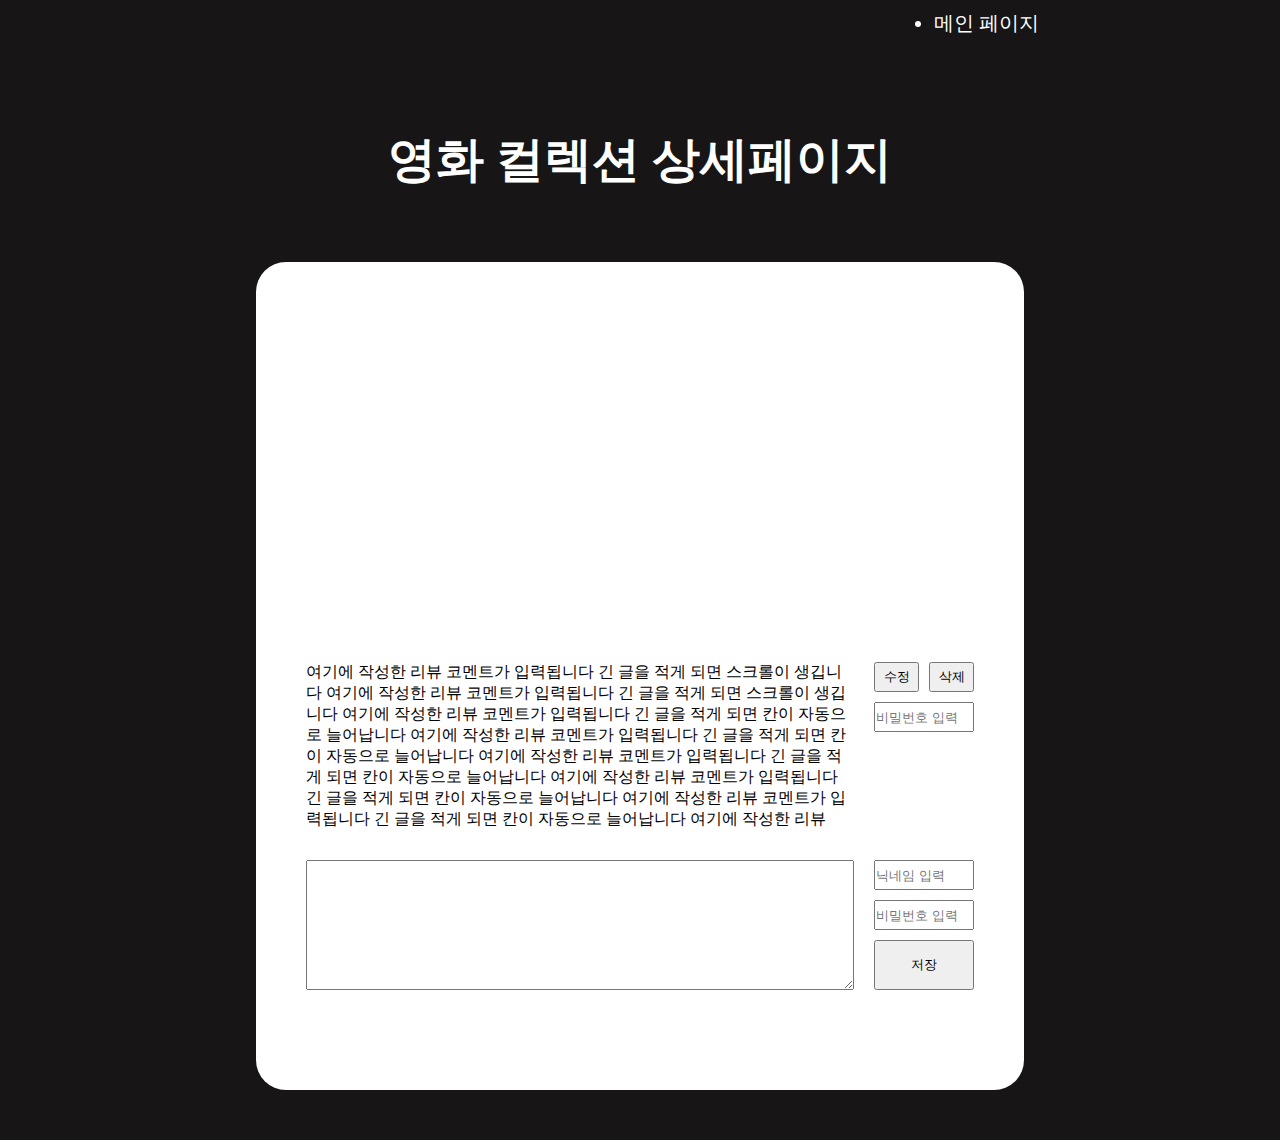
==== detail.html @ 456ad0d1 "Update detail.html" ====
<!DOCTYPE html>
<html lang="en">
  <head>
    <meta charset="UTF-8" />
    <meta http-equiv="X-UA-Compatible" content="IE=edge" />
    <meta name="viewport" content="width=device-width, initial-scale=1.0" />
    <title>Movie</title>
    <link rel="stylesheet" href="sub.css" />
    <script src="/src/detail.js"></script>
  </head>
  <body>
    <!-- nav 추가 -->
    <div class="menu">
      <ul id="nav-bar">
        <a href="./index.html"><li>메인 페이지</li></a>
      </ul>
    </div>

    <header class="title">
      <a href="./index.html">
        <h1>영화 컬렉션 상세페이지</h1>
      </a>
    </header>
    <section class="inner">
      <section id="movie-info">
        <!-- <img
          src="https://image.tmdb.org/t/p/w300/${movie.poster_path}"
          alt="영화이미지"
          class="movie-img"
        />
        <div class="movie-info">
          <h4 class="movie-rate">⭐ ${movie.vote_average}</h4>
          <h2 class="movie-title">${movie.original_title}</h2>
          <h3 class="movie-desc">
            ${movie.overview}
          </h3>
        </div> -->
      </section>
      <section id="review">
        <div class="user-review">
          <p class="review-comment" id="review-comment">
            여기에 작성한 리뷰 코멘트가 입력됩니다 긴 글을 적게 되면 스크롤이
            생깁니다 여기에 작성한 리뷰 코멘트가 입력됩니다 긴 글을 적게 되면
            스크롤이 생깁니다 여기에 작성한 리뷰 코멘트가 입력됩니다 긴 글을
            적게 되면 칸이 자동으로 늘어납니다 여기에 작성한 리뷰 코멘트가
            입력됩니다 긴 글을 적게 되면 칸이 자동으로 늘어납니다 여기에 작성한
            리뷰 코멘트가 입력됩니다 긴 글을 적게 되면 칸이 자동으로 늘어납니다
            여기에 작성한 리뷰 코멘트가 입력됩니다 긴 글을 적게 되면 칸이
            자동으로 늘어납니다 여기에 작성한 리뷰 코멘트가 입력됩니다 긴 글을
            적게 되면 칸이 자동으로 늘어납니다 여기에 작성한 리뷰
          </p>
          <div class="edit-box">
            <div class="btns">
              <button class="comment-edit">수정</button>
              <button class="comment-delete">삭제</button>
            </div>
            <input
              type="password"
              class="comment-pw"
              id="comment-pw2"
              placeholder="비밀번호 입력"
            />
            <!-- .edit-box 안의 .comment-pw는 평상시에는 display:none;으로 처리해 두고 수정/삭제버튼 누를시 display:block 처리해 주면 됨 -->
          </div>
        </div>

        <div class="submit">
          <textarea
            name="comment"
            id="write-comment"
            cols="auto"
            rows="5"
          ></textarea>
          <div class="submit-btns">
            <input
              type="text"
              class="comment-name"
              id="comment-name"
              placeholder="닉네임 입력"
            />
            <input
              type="password"
              class="comment-pw"
              id="comment-pw1"
              placeholder="비밀번호 입력"
            />
            <button type="submit" id="submit-btn">저장</button>
          </div>
        </div>
      </section>
    </section>
  </body>
</html>
---- sub.css ----
* {
  box-sizing: border-box;
  margin: 0px;
  padding: 0px;
}
a {
  text-decoration: none;
}
body {
  width: 100%;
  min-width: 1000px;
  background-color: rgb(23, 21, 21);
}
.title {
  width: 100%;
  text-align: center;
  font-size: 2rem;
  line-height: 45px;
  color: white;
  margin: 50px auto;
}
.title > a > h1 {
  font-size: 48px;
  color: white;
  padding: 50px 0px 30px;
}
.inner {
  width: 60%;
  background-color: rgb(255, 255, 255);
  margin: 0px auto 50px;
  padding: 50px;
  border-radius: 30px;
}
#movie-info {
  display: flex;
  width: 100%;
  height: 300px;
}
.movie-img {
  display: block;
}
.movie-info {
  width: 100%;
  padding: 0px 30px;
  margin: 10px auto;
  overflow: auto;
}
.movie-info::-webkit-scrollbar {
  width: 5px;
  background-color: #eee;
}
.movie-info::-webkit-scrollbar-thumb {
  background-color: #999;
}
.movie-rate {
  padding-bottom: 10px;
  border-bottom: 1px solid #999;
  font-size: 20px;
}
.movie-title {
  font-size: 30px;
  padding: 10px 0;
}
.movie-desc {
  padding-top: 10px;
  border-top: 1px solid #999;
  font-size: 16px;
  font-weight: 400;
}
#review {
  width: 100%;
  margin: 50px auto;
}
.user-review {
  display: flex;
  justify-content: space-between;
  width: 100%;
  margin: 30px 0px;
}
.review-comment {
  flex-grow: 1;
}
.edit-box {
  display: flex;
  flex-direction: column;
  align-items: center;
  width: 100px;
  margin-left: 20px;
}
.btns {
  display: flex;
  width: 100px;
}
.btns > button {
  width: 50%;
  height: 30px;
}
.comment-edit {
  margin-right: 10px;
}

.comment-pw {
  width: 100px;
  height: 30px;
  margin: 10px auto;
}
/* .edit-box > .comment-pw {
      display: none;
    } */

/* 평상시에는 none처리, 수정/삭제버튼 클릭시 display:block 처리되겠끔 하면 됨 */

.submit {
  display: flex;
  justify-content: center;
  width: 100%;
  margin: 30px auto;
}
#write-comment {
  flex-grow: 1;
  margin-right: 20px;
  font-size: 16px;
  padding: 10px;
}
.submit-btns {
  display: flex;
  flex-direction: column;
  align-items: center;
}
.comment-name {
  width: 100px;
  height: 30px;
}
#submit-btn {
  width: 100px;
  height: 50px;
}

/* ------------------------------------------------------------------------------------- */

.menu {
  width: 27%;
  margin-left: auto;
}
.menu > ul {
  width: 100%;
  display: flex;
  justify-content: space-between;
  align-items: center;
}

.menu > ul > a {
  text-decoration: none;
  color: white;
  font-size: 20px;
  margin-top: 10px;
}

.menu > ul > a:hover {
  color: gray;
}
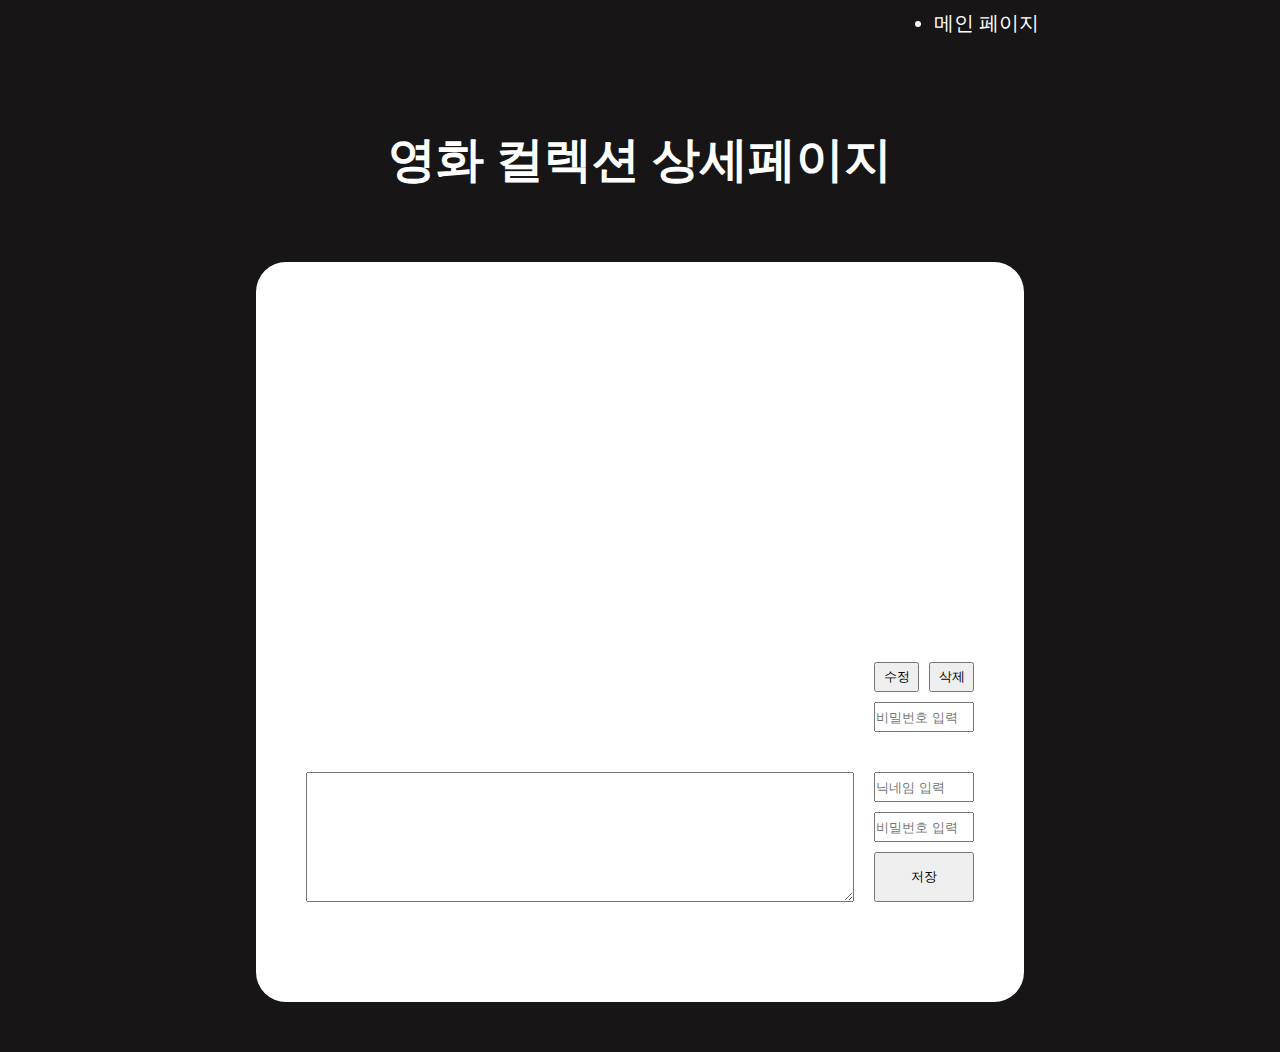
==== commit 6916e677: "Update detail.html" ====
--- a/detail.html
+++ b/detail.html
@@ -39,7 +39,7 @@
       <section id="review">
         <div class="user-review">
           <p class="review-comment" id="review-comment">
-            여기에 작성한 리뷰 코멘트가 입력됩니다 긴 글을 적게 되면 스크롤이
+            <!-- 여기에 작성한 리뷰 코멘트가 입력됩니다 긴 글을 적게 되면 스크롤이
             생깁니다 여기에 작성한 리뷰 코멘트가 입력됩니다 긴 글을 적게 되면
             스크롤이 생깁니다 여기에 작성한 리뷰 코멘트가 입력됩니다 긴 글을
             적게 되면 칸이 자동으로 늘어납니다 여기에 작성한 리뷰 코멘트가
@@ -47,7 +47,7 @@
             리뷰 코멘트가 입력됩니다 긴 글을 적게 되면 칸이 자동으로 늘어납니다
             여기에 작성한 리뷰 코멘트가 입력됩니다 긴 글을 적게 되면 칸이
             자동으로 늘어납니다 여기에 작성한 리뷰 코멘트가 입력됩니다 긴 글을
-            적게 되면 칸이 자동으로 늘어납니다 여기에 작성한 리뷰
+            적게 되면 칸이 자동으로 늘어납니다 여기에 작성한 리뷰 -->
           </p>
           <div class="edit-box">
             <div class="btns">
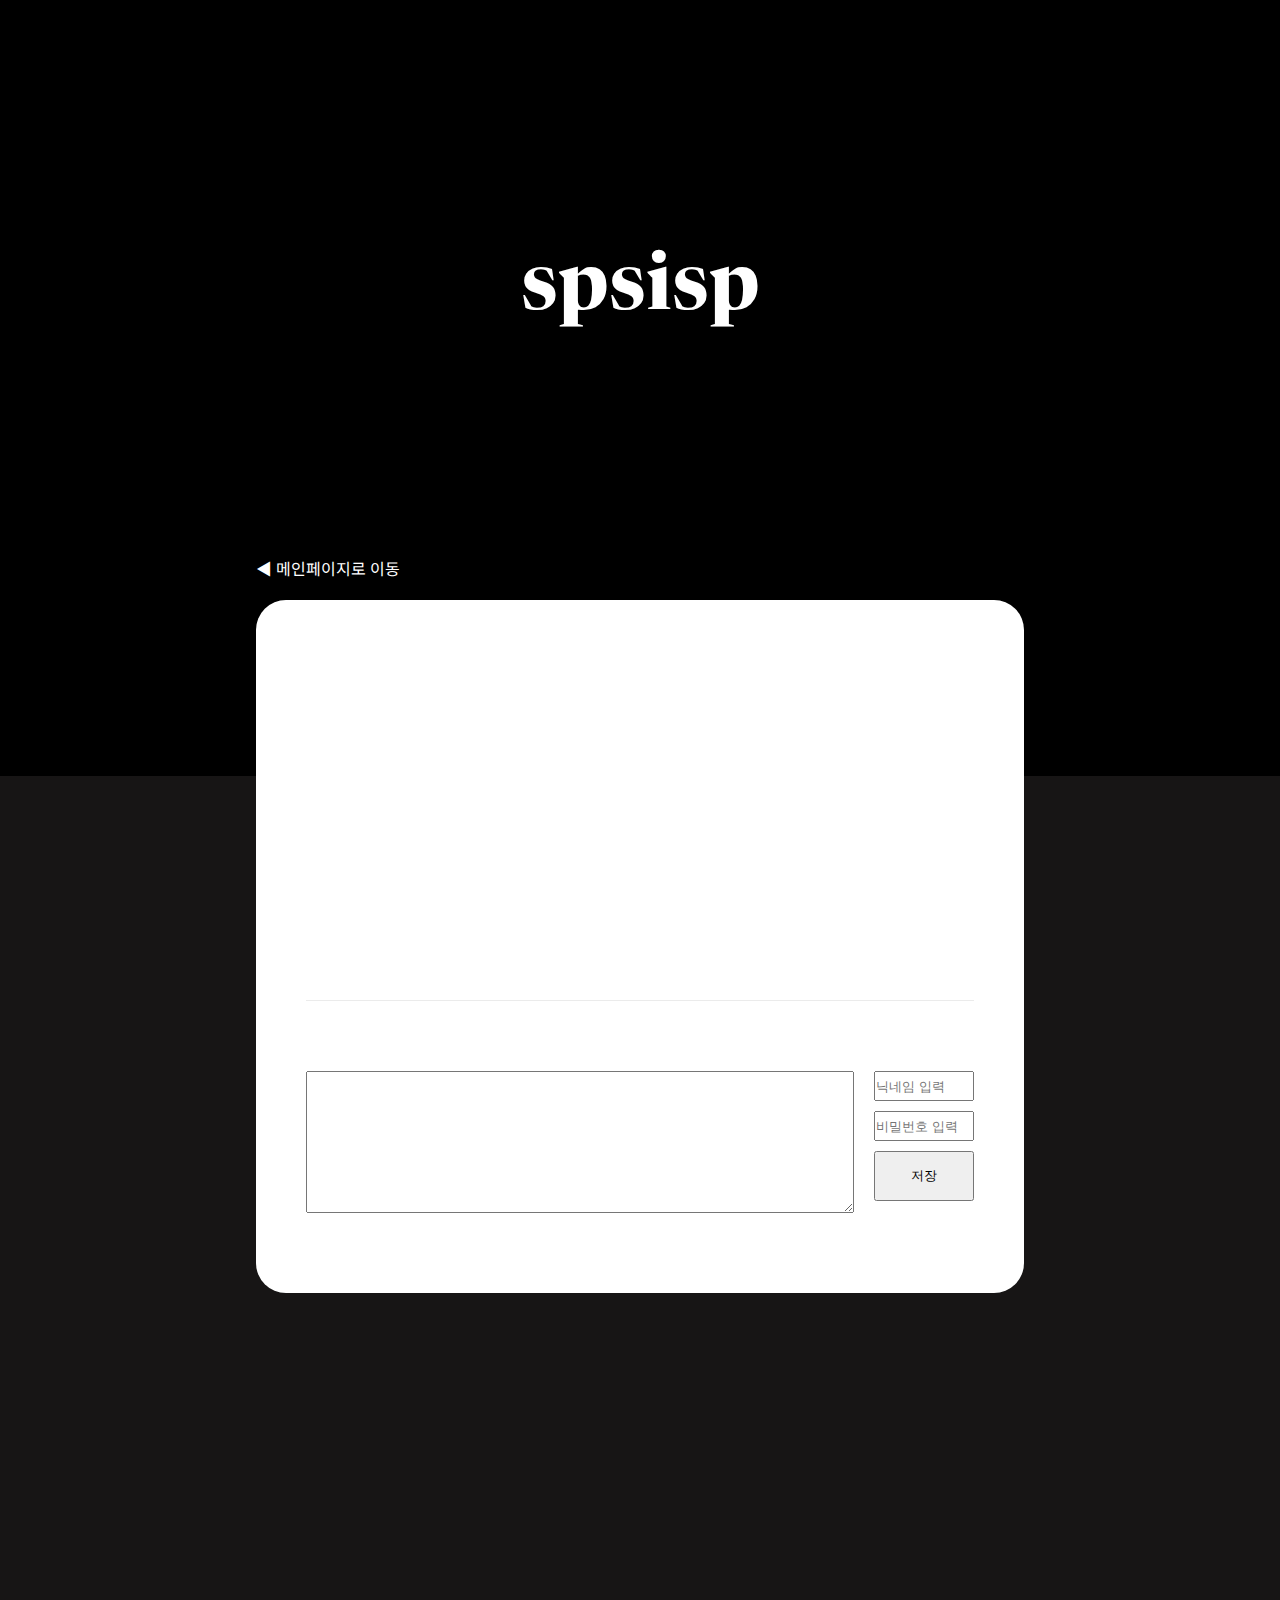
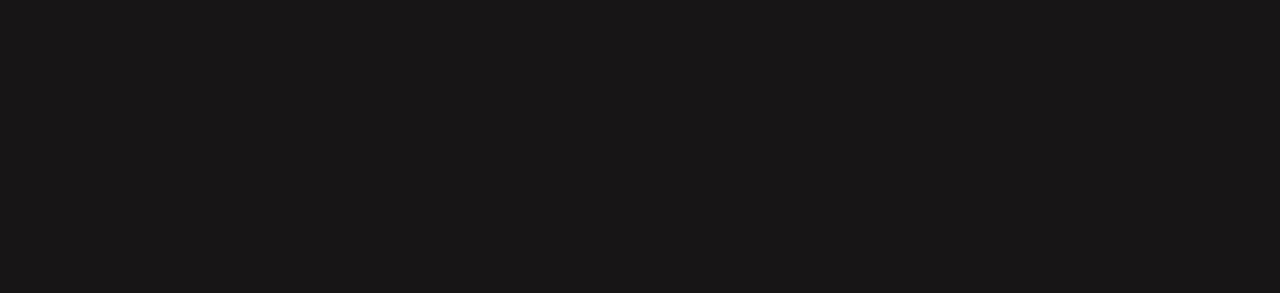
==== commit 25669912: "메인 풀" ====
--- a/detail.html
+++ b/detail.html
@@ -1,93 +1,53 @@
 <!DOCTYPE html>
 <html lang="en">
-  <head>
-    <meta charset="UTF-8" />
-    <meta http-equiv="X-UA-Compatible" content="IE=edge" />
-    <meta name="viewport" content="width=device-width, initial-scale=1.0" />
-    <title>Movie</title>
-    <link rel="stylesheet" href="sub.css" />
-    <script src="/src/detail.js"></script>
-  </head>
-  <body>
-    <!-- nav 추가 -->
-    <div class="menu">
-      <ul id="nav-bar">
-        <a href="./index.html"><li>메인 페이지</li></a>
-      </ul>
-    </div>
 
-    <header class="title">
-      <a href="./index.html">
-        <h1>영화 컬렉션 상세페이지</h1>
-      </a>
-    </header>
-    <section class="inner">
-      <section id="movie-info">
-        <!-- <img
-          src="https://image.tmdb.org/t/p/w300/${movie.poster_path}"
-          alt="영화이미지"
-          class="movie-img"
-        />
-        <div class="movie-info">
-          <h4 class="movie-rate">⭐ ${movie.vote_average}</h4>
-          <h2 class="movie-title">${movie.original_title}</h2>
-          <h3 class="movie-desc">
-            ${movie.overview}
-          </h3>
+<head>
+  <meta charset="UTF-8" />
+  <meta http-equiv="X-UA-Compatible" content="IE=edge" />
+  <meta name="viewport" content="width=device-width, initial-scale=1.0" />
+  <title>Movie</title>
+  <link rel="stylesheet" href="sub.css" />
+  <script src="/src/detail.js"></script>
+</head>
+
+<body>
+  <!-- <header class="title">
+    <a href="./index.html">
+      <h1>영화 컬렉션 상세페이지</h1>
+    </a>
+  </header> -->
+  <div id="background"></div>
+  <header>
+    <h1 id="header-title">spsisp</h1>
+    <a href="index.html"><span>◀ 메인페이지로 이동</span></a>
+  </header>
+  <section class="inner">
+    <section id="movie-info">
+
+    </section>
+    <section id="review">
+
+
+      <div class="edit-box">
+        <div class="btns">
+          <button class="comment-edit">수정</button>
+          <button class="comment-delete">삭제</button>
+        </div>
+        <input type="password" class="comment-pw" id="comment-pw2" placeholder="비밀번호 입력" />
+
+        <!-- </div>
         </div> -->
-      </section>
-      <section id="review">
-        <div class="user-review">
-          <p class="review-comment" id="review-comment">
-            <!-- 여기에 작성한 리뷰 코멘트가 입력됩니다 긴 글을 적게 되면 스크롤이
-            생깁니다 여기에 작성한 리뷰 코멘트가 입력됩니다 긴 글을 적게 되면
-            스크롤이 생깁니다 여기에 작성한 리뷰 코멘트가 입력됩니다 긴 글을
-            적게 되면 칸이 자동으로 늘어납니다 여기에 작성한 리뷰 코멘트가
-            입력됩니다 긴 글을 적게 되면 칸이 자동으로 늘어납니다 여기에 작성한
-            리뷰 코멘트가 입력됩니다 긴 글을 적게 되면 칸이 자동으로 늘어납니다
-            여기에 작성한 리뷰 코멘트가 입력됩니다 긴 글을 적게 되면 칸이
-            자동으로 늘어납니다 여기에 작성한 리뷰 코멘트가 입력됩니다 긴 글을
-            적게 되면 칸이 자동으로 늘어납니다 여기에 작성한 리뷰 -->
-          </p>
-          <div class="edit-box">
-            <div class="btns">
-              <button class="comment-edit">수정</button>
-              <button class="comment-delete">삭제</button>
-            </div>
-            <input
-              type="password"
-              class="comment-pw"
-              id="comment-pw2"
-              placeholder="비밀번호 입력"
-            />
-            <!-- .edit-box 안의 .comment-pw는 평상시에는 display:none;으로 처리해 두고 수정/삭제버튼 누를시 display:block 처리해 주면 됨 -->
-          </div>
-        </div>
+    </section>
+    <div class="submit">
+      <textarea name="comment" id="write-comment" cols="auto" rows="5"></textarea>
+      <div class="submit-btns">
+        <input type="text" class="comment-name" id="comment-name" placeholder="닉네임 입력" />
+        <input type="password" class="comment-pw" id="comment-pw1" placeholder="비밀번호 입력" />
+        <button type="submit" id="submit-btn">저장</button>
 
-        <div class="submit">
-          <textarea
-            name="comment"
-            id="write-comment"
-            cols="auto"
-            rows="5"
-          ></textarea>
-          <div class="submit-btns">
-            <input
-              type="text"
-              class="comment-name"
-              id="comment-name"
-              placeholder="닉네임 입력"
-            />
-            <input
-              type="password"
-              class="comment-pw"
-              id="comment-pw1"
-              placeholder="비밀번호 입력"
-            />
-            <button type="submit" id="submit-btn">저장</button>
-          </div>
-        </div>
-      </section>
-    </section>
-  </body>
-</html>
+      </div>
+  </section>
+  </section>
+</body>
+
+</html>--- a/sub.css
+++ b/sub.css
@@ -1,3 +1,9 @@
+@import url("https://fonts.googleapis.com/css2?family=Nanum+Myeongjo:wght@400;700;800&display=swap");
+
+@import url("https://fonts.googleapis.com/css2?family=Newsreader:ital,wght@0,200;0,300;0,400;0,500;0,600;0,700;0,800;1,200;1,300;1,400;1,500;1,600;1,700;1,800&display=swap");
+
+@import url("https://fonts.googleapis.com/css2?family=Noto+Sans+KR:wght@300;400;500;700;900&display=swap");
+
 * {
   box-sizing: border-box;
   margin: 0px;
@@ -7,34 +13,78 @@
   text-decoration: none;
 }
 body {
+  position: relative;
   width: 100%;
   min-width: 1000px;
   background-color: rgb(23, 21, 21);
-}
-.title {
-  width: 100%;
+
+  font-family: "Noto Sans KR", sans-serif;
+}
+#background {
+  position: absolute;
+  top: 0;
+  width: 100%;
+  height: 60%;
+  background: #000;
+  background-image: linear-gradient(rgba(0, 0, 0, 25%), rgba(0, 0, 0, 100%)),
+    url(https://image.tmdb.org/t/p/original/q719jXXEzOoYaps6babgKnONONX.jpg);
+
+  /* 페이지에서 movie.poster_path 번호를 받아와서 이미지 변경할 수 있도록 */
+
+  background-repeat: no-repeat;
+  background-position: top;
+  background-size: cover;
+
+  z-index: -1;
+}
+
+header {
+  display: flex;
+  flex-direction: column;
+  justify-content: space-between;
+  width: 60%;
+  height: 600px;
+  margin: 0 auto;
+  color: #fff;
+}
+
+header > h1 {
+  width: 100%;
+  margin: 0 auto;
+  padding-top: 250px;
+  font-family: "Newsreader", serif;
+  font-size: 80px;
   text-align: center;
-  font-size: 2rem;
-  line-height: 45px;
+}
+header > a {
+  margin-bottom: 20px;
+  font-size: 16px;
+  color: #fff;
+}
+
+/* .title {
+  width: 100%;
+  text-align: center;
+  z-index: 10;
+} */
+
+/* .title > a > h1 {
+  font-size: 40px;
   color: white;
-  margin: 50px auto;
-}
-.title > a > h1 {
-  font-size: 48px;
-  color: white;
-  padding: 50px 0px 30px;
-}
+} */
 .inner {
   width: 60%;
   background-color: rgb(255, 255, 255);
-  margin: 0px auto 50px;
+  margin: 0px auto 600px;
   padding: 50px;
   border-radius: 30px;
+  z-index: 99;
 }
 #movie-info {
   display: flex;
   width: 100%;
   height: 300px;
+  font-family: "Nanum Myeongjo", serif;
 }
 .movie-img {
   display: block;
@@ -53,32 +103,51 @@
   background-color: #999;
 }
 .movie-rate {
-  padding-bottom: 10px;
+  padding-bottom: 15px;
   border-bottom: 1px solid #999;
   font-size: 20px;
+  font-weight: 700;
 }
 .movie-title {
-  font-size: 30px;
-  padding: 10px 0;
+  font-size: 24px;
+  padding: 20px 0;
+  font-weight: 700;
+  letter-spacing: 0.2px;
 }
 .movie-desc {
-  padding-top: 10px;
+  padding-top: 15px;
   border-top: 1px solid #999;
+
+  color: #333;
+
   font-size: 16px;
   font-weight: 400;
+  letter-spacing: 0.2px;
+  line-height: 1.5;
 }
 #review {
   width: 100%;
   margin: 50px auto;
+  padding-top: 20px;
+  border-top: 1px solid #ebebeb;
 }
 .user-review {
   display: flex;
   justify-content: space-between;
   width: 100%;
   margin: 30px 0px;
+}
+.writer {
+  font-weight: 700;
+  margin-bottom: 10px;
 }
 .review-comment {
   flex-grow: 1;
+
+  color: #444;
+
+  font-size: 16px;
+  line-height: 1.5;
 }
 .edit-box {
   display: flex;
@@ -89,11 +158,20 @@
 }
 .btns {
   display: flex;
-  width: 100px;
+  align-items: flex-start;
+  justify-content: flex-end;
+  width: 100px;
+  margin-right: 5px;
 }
 .btns > button {
-  width: 50%;
-  height: 30px;
+  margin-left: 10px;
+  font-size: 12px;
+  border: 0;
+  color: #999;
+  background-color: transparent;
+}
+.btns > button:hover {
+  color: #333;
 }
 .comment-edit {
   margin-right: 10px;
@@ -104,9 +182,10 @@
   height: 30px;
   margin: 10px auto;
 }
-/* .edit-box > .comment-pw {
-      display: none;
-    } */
+
+.edit-box > .comment-pw {
+  display: none;
+}
 
 /* 평상시에는 none처리, 수정/삭제버튼 클릭시 display:block 처리되겠끔 하면 됨 */
 
@@ -119,8 +198,13 @@
 #write-comment {
   flex-grow: 1;
   margin-right: 20px;
-  font-size: 16px;
   padding: 10px;
+
+  color: #666;
+
+  font-family: "Noto Sans KR", sans-serif;
+  font-size: 16px;
+  line-height: 1.5;
 }
 .submit-btns {
   display: flex;
@@ -135,27 +219,3 @@
   width: 100px;
   height: 50px;
 }
-
-/* ------------------------------------------------------------------------------------- */
-
-.menu {
-  width: 27%;
-  margin-left: auto;
-}
-.menu > ul {
-  width: 100%;
-  display: flex;
-  justify-content: space-between;
-  align-items: center;
-}
-
-.menu > ul > a {
-  text-decoration: none;
-  color: white;
-  font-size: 20px;
-  margin-top: 10px;
-}
-
-.menu > ul > a:hover {
-  color: gray;
-}
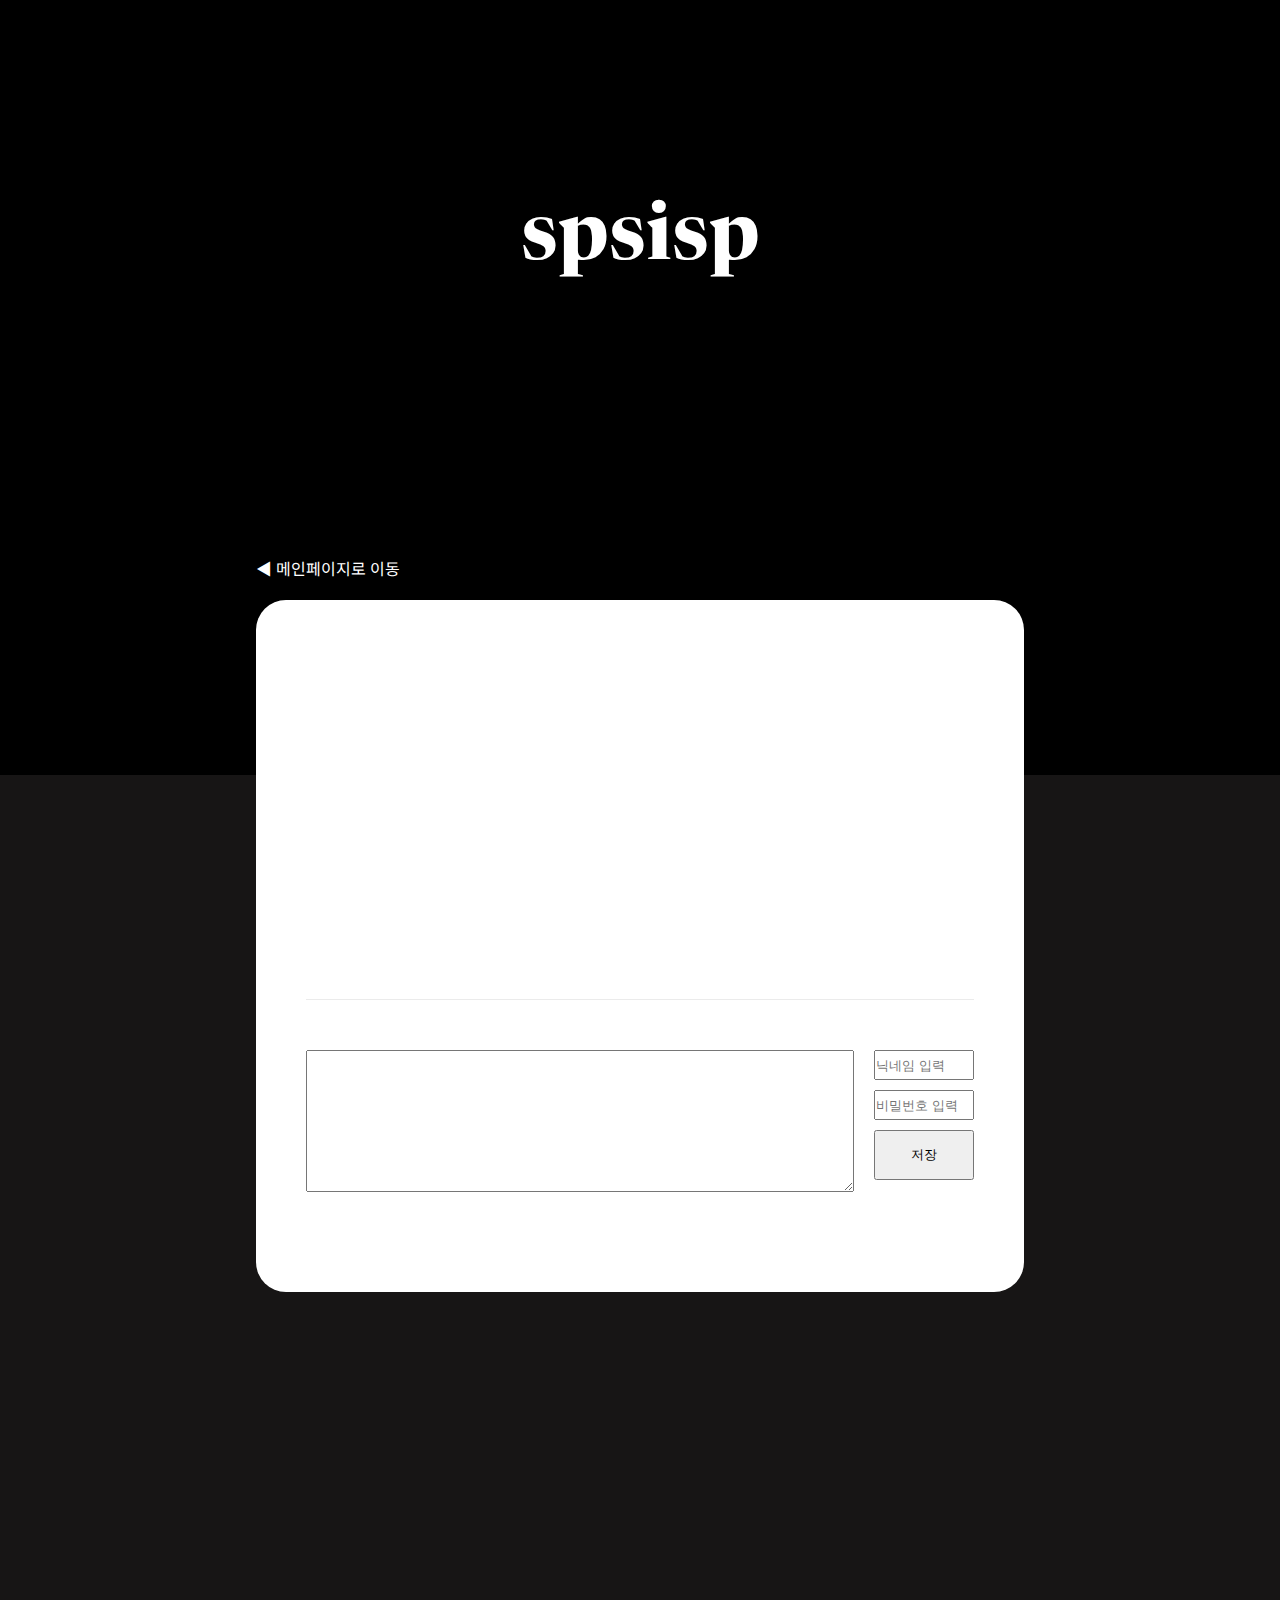
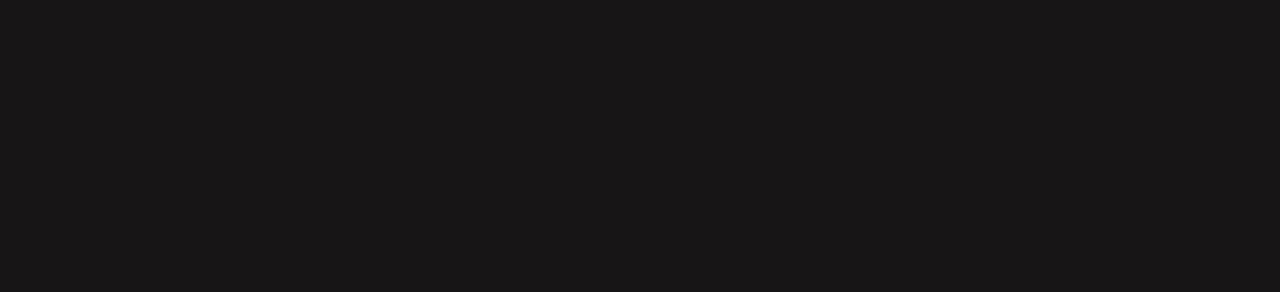
==== commit 99e63b16: "Update detail.html" ====
--- a/detail.html
+++ b/detail.html
@@ -1,17 +1,15 @@
 <!DOCTYPE html>
 <html lang="en">
-
-<head>
-  <meta charset="UTF-8" />
-  <meta http-equiv="X-UA-Compatible" content="IE=edge" />
-  <meta name="viewport" content="width=device-width, initial-scale=1.0" />
-  <title>Movie</title>
-  <link rel="stylesheet" href="sub.css" />
-  <script src="/src/detail.js"></script>
-</head>
-
-<body>
-  <!-- <header class="title">
+  <head>
+    <meta charset="UTF-8" />
+    <meta http-equiv="X-UA-Compatible" content="IE=edge" />
+    <meta name="viewport" content="width=device-width, initial-scale=1.0" />
+    <title>Movie</title>
+    <link rel="stylesheet" href="sub.css" />
+    <script src="/src/detail.js"></script>
+  </head>
+  <body>
+    <!-- <header class="title">
     <a href="./index.html">
       <h1>영화 컬렉션 상세페이지</h1>
     </a>
@@ -21,33 +19,23 @@
     <h1 id="header-title">spsisp</h1>
     <a href="index.html"><span>◀ 메인페이지로 이동</span></a>
   </header>
-  <section class="inner">
-    <section id="movie-info">
+    <section class="inner">
+      <section id="movie-info">
 
-    </section>
-    <section id="review">
+      </section>
+      <section id="review">
 
 
-      <div class="edit-box">
-        <div class="btns">
-          <button class="comment-edit">수정</button>
-          <button class="comment-delete">삭제</button>
+      </section>
+      <div class="submit">
+        <textarea name="comment" id="write-comment" cols="auto" rows="5"></textarea>
+        <div class="submit-btns">
+          <input type="text" class="comment-name" id="comment-name" placeholder="닉네임 입력" />
+          <input type="password" class="comment-pw" id="comment-pw1" placeholder="비밀번호 입력" />
+          <button type="submit" id="submit-btn">저장</button>
+
         </div>
-        <input type="password" class="comment-pw" id="comment-pw2" placeholder="비밀번호 입력" />
-
-        <!-- </div>
-        </div> -->
+      </section>
     </section>
-    <div class="submit">
-      <textarea name="comment" id="write-comment" cols="auto" rows="5"></textarea>
-      <div class="submit-btns">
-        <input type="text" class="comment-name" id="comment-name" placeholder="닉네임 입력" />
-        <input type="password" class="comment-pw" id="comment-pw1" placeholder="비밀번호 입력" />
-        <button type="submit" id="submit-btn">저장</button>
-
-      </div>
-  </section>
-  </section>
-</body>
-
-</html>+  </body>
+</html>
--- a/sub.css
+++ b/sub.css
@@ -12,10 +12,13 @@
 a {
   text-decoration: none;
 }
+button {
+  cursor: pointer;
+}
 body {
   position: relative;
   width: 100%;
-  min-width: 1000px;
+  min-width: 1050px;
   background-color: rgb(23, 21, 21);
 
   font-family: "Noto Sans KR", sans-serif;
@@ -26,10 +29,7 @@
   width: 100%;
   height: 60%;
   background: #000;
-  background-image: linear-gradient(rgba(0, 0, 0, 25%), rgba(0, 0, 0, 100%)),
-    url(https://image.tmdb.org/t/p/original/q719jXXEzOoYaps6babgKnONONX.jpg);
-
-  /* 페이지에서 movie.poster_path 번호를 받아와서 이미지 변경할 수 있도록 */
+  background-image: linear-gradient(rgba(0, 0, 0, 25%), rgba(0, 0, 0, 100%));
 
   background-repeat: no-repeat;
   background-position: top;
@@ -51,7 +51,7 @@
 header > h1 {
   width: 100%;
   margin: 0 auto;
-  padding-top: 250px;
+  padding-top: 200px;
   font-family: "Newsreader", serif;
   font-size: 80px;
   text-align: center;
@@ -83,8 +83,9 @@
 #movie-info {
   display: flex;
   width: 100%;
-  height: 300px;
-  font-family: "Nanum Myeongjo", serif;
+  height: 350px;
+  padding-bottom: 50px;
+  border-bottom: 1px solid #ebebeb;
 }
 .movie-img {
   display: block;
@@ -92,7 +93,7 @@
 .movie-info {
   width: 100%;
   padding: 0px 30px;
-  margin: 10px auto;
+  margin: 0 auto;
   overflow: auto;
 }
 .movie-info::-webkit-scrollbar {
@@ -103,10 +104,20 @@
   background-color: #999;
 }
 .movie-rate {
+  display: flex;
+  align-items: center;
+
   padding-bottom: 15px;
   border-bottom: 1px solid #999;
+
   font-size: 20px;
   font-weight: 700;
+}
+.movie-rate > span {
+  margin-left: 6px;
+  font-size: 17px;
+  font-weight: 300;
+  color: #666;
 }
 .movie-title {
   font-size: 24px;
@@ -114,6 +125,28 @@
   font-weight: 700;
   letter-spacing: 0.2px;
 }
+.movie-detail {
+  display: flex;
+  align-items: center;
+  padding: 10px 0;
+  border-top: 1px solid #999;
+  font-size: 14px;
+  font-weight: 400;
+  color: #333;
+}
+.movie-detail > span:nth-child(2),
+.movie-detail > span:nth-child(4) {
+  margin: 0 10px;
+  color: #bbb;
+}
+.movie-lang {
+  font-size: 12px;
+  text-transform: uppercase;
+  color: #999;
+}
+.movie-popularity {
+  font-size: 12px;
+}
 .movie-desc {
   padding-top: 15px;
   border-top: 1px solid #999;
@@ -125,17 +158,16 @@
   letter-spacing: 0.2px;
   line-height: 1.5;
 }
-#review {
-  width: 100%;
-  margin: 50px auto;
-  padding-top: 20px;
-  border-top: 1px solid #ebebeb;
-}
+
 .user-review {
   display: flex;
   justify-content: space-between;
   width: 100%;
   margin: 30px 0px;
+}
+.written-comment {
+  width: 100%;
+  flex-grow: 1;
 }
 .writer {
   font-weight: 700;
@@ -152,7 +184,7 @@
 .edit-box {
   display: flex;
   flex-direction: column;
-  align-items: center;
+  align-items: flex-end;
   width: 100px;
   margin-left: 20px;
 }
@@ -193,9 +225,10 @@
   display: flex;
   justify-content: center;
   width: 100%;
-  margin: 30px auto;
+  margin: 50px auto;
 }
 #write-comment {
+  width: 100%;
   flex-grow: 1;
   margin-right: 20px;
   padding: 10px;
@@ -219,3 +252,24 @@
   width: 100px;
   height: 50px;
 }
+
+/* 패스워드 체크 */
+
+#password-check {
+  margin-top: 10px;
+}
+
+#password-check > .comment-pw2 {
+  width: 120px;
+  height: 30px;
+  margin-right: 10px;
+}
+
+#password-check > .comment-confirm {
+  width: 40px;
+  height: 30px;
+}
+
+.hidden {
+  display: none;
+}
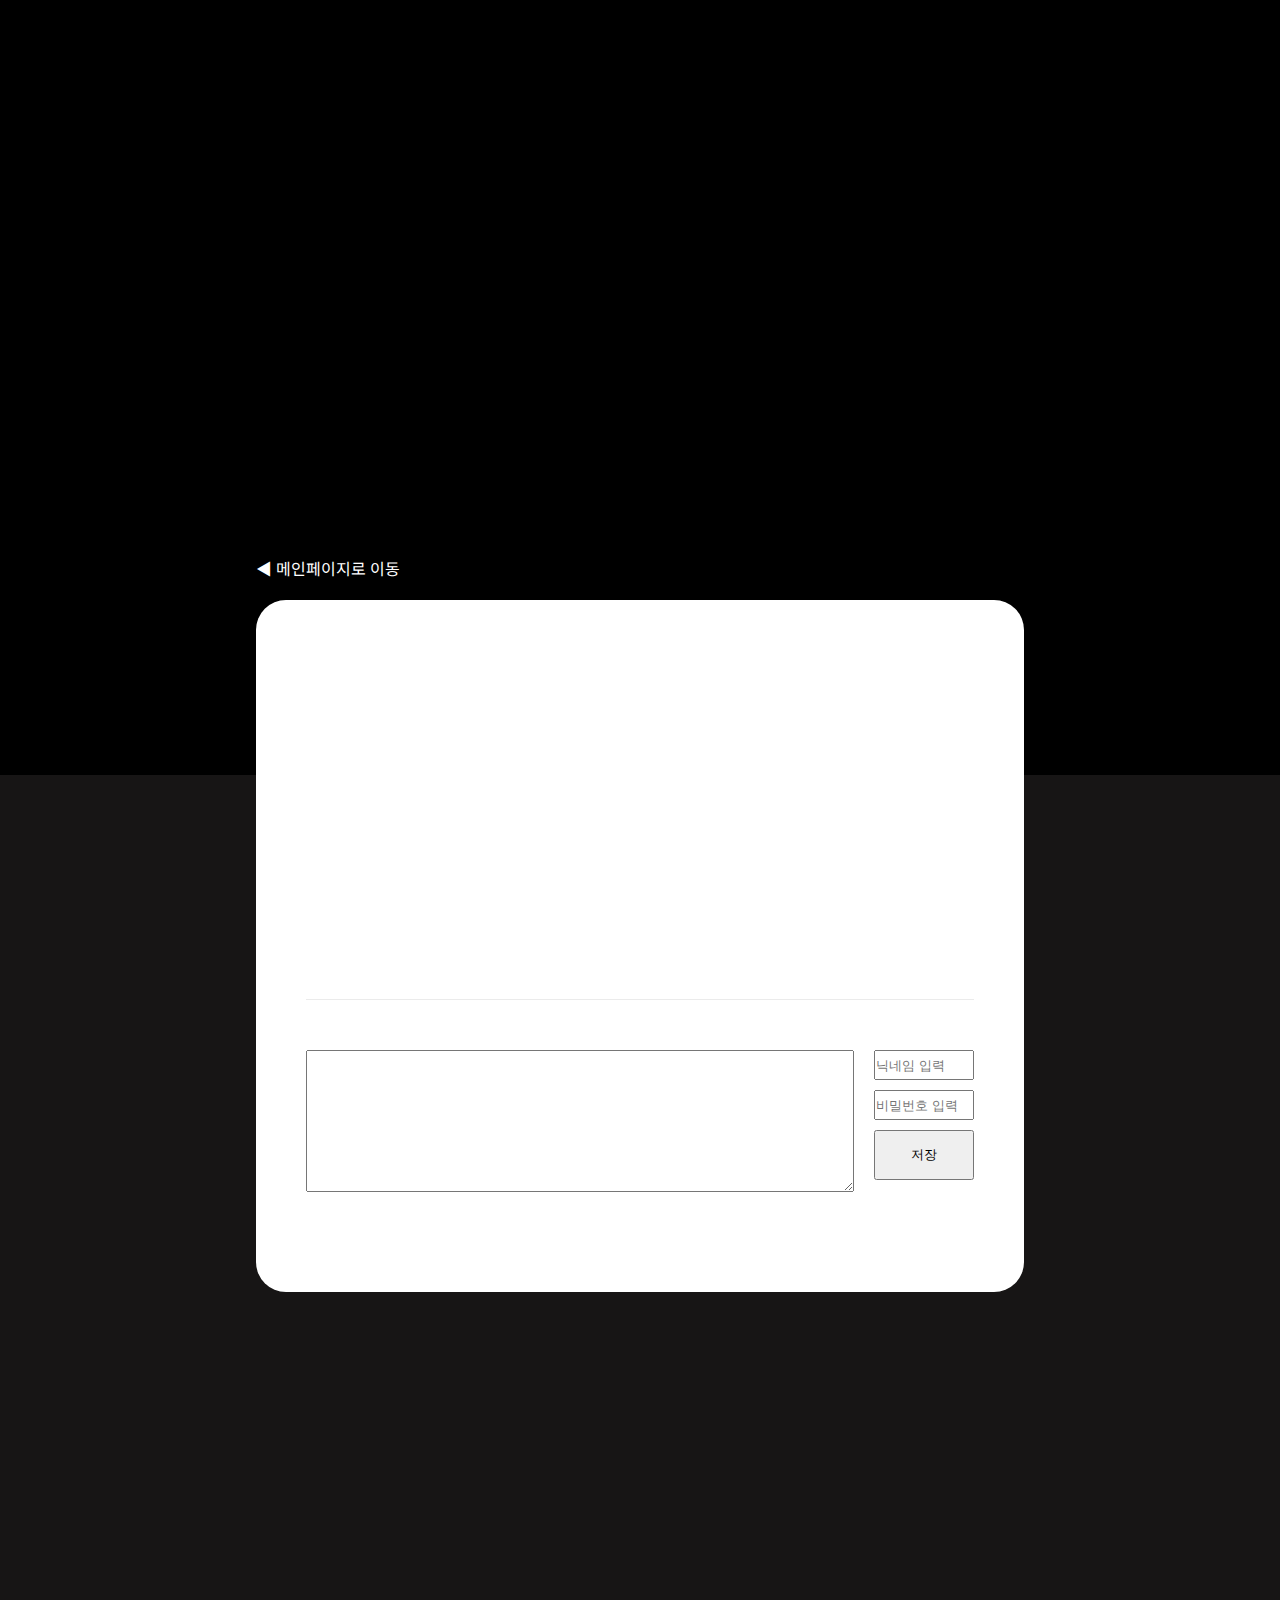
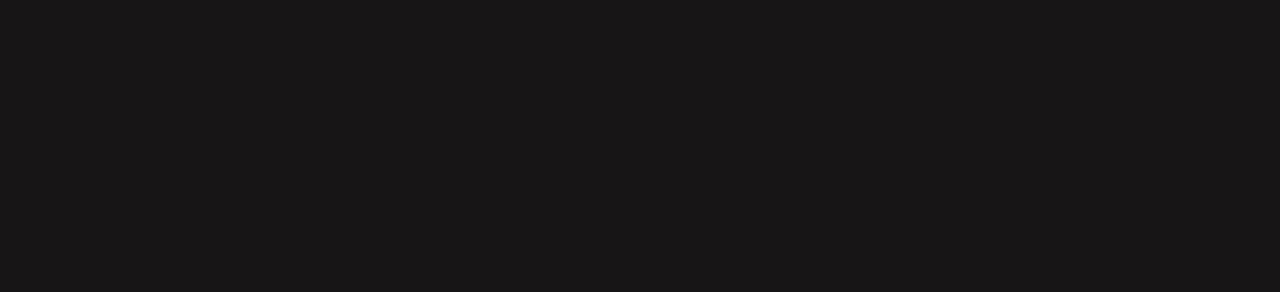
==== commit c1a67599: "수정까지 완료" ====
--- a/detail.html
+++ b/detail.html
@@ -9,14 +9,9 @@
     <script src="/src/detail.js"></script>
   </head>
   <body>
-    <!-- <header class="title">
-    <a href="./index.html">
-      <h1>영화 컬렉션 상세페이지</h1>
-    </a>
-  </header> -->
   <div id="background"></div>
   <header>
-    <h1 id="header-title">spsisp</h1>
+    <h1 id="header-title"></h1>
     <a href="index.html"><span>◀ 메인페이지로 이동</span></a>
   </header>
     <section class="inner">
@@ -24,18 +19,17 @@
 
       </section>
       <section id="review">
-
-
       </section>
       <div class="submit">
-        <textarea name="comment" id="write-comment" cols="auto" rows="5"></textarea>
+        <textarea autocomplete="off" name="comment" id="write-comment" cols="auto" rows="5"></textarea>
         <div class="submit-btns">
-          <input type="text" class="comment-name" id="comment-name" placeholder="닉네임 입력" />
-          <input type="password" class="comment-pw" id="comment-pw1" placeholder="비밀번호 입력" />
+          <input type="text" class="comment-name" id="comment-name" placeholder="닉네임 입력" maxlength="15"/>
+          <input type="password" class="comment-pw" id="comment-pw1" placeholder="비밀번호 입력" maxlength="15"/>
           <button type="submit" id="submit-btn">저장</button>
 
         </div>
+      </div>
       </section>
     </section>
   </body>
-</html>
+</html>--- a/sub.css
+++ b/sub.css
@@ -148,7 +148,7 @@
   font-size: 12px;
 }
 .movie-desc {
-  padding-top: 15px;
+  padding: 15px 0 5px;
   border-top: 1px solid #999;
 
   color: #333;
@@ -227,7 +227,7 @@
   width: 100%;
   margin: 50px auto;
 }
-#write-comment {
+#write-comment, #update-comment {
   width: 100%;
   flex-grow: 1;
   margin-right: 20px;
@@ -265,11 +265,11 @@
   margin-right: 10px;
 }
 
-#password-check > .comment-confirm {
+#password-check > .comment-confirm, .cancel {
   width: 40px;
   height: 30px;
 }
 
 .hidden {
   display: none;
-}
+}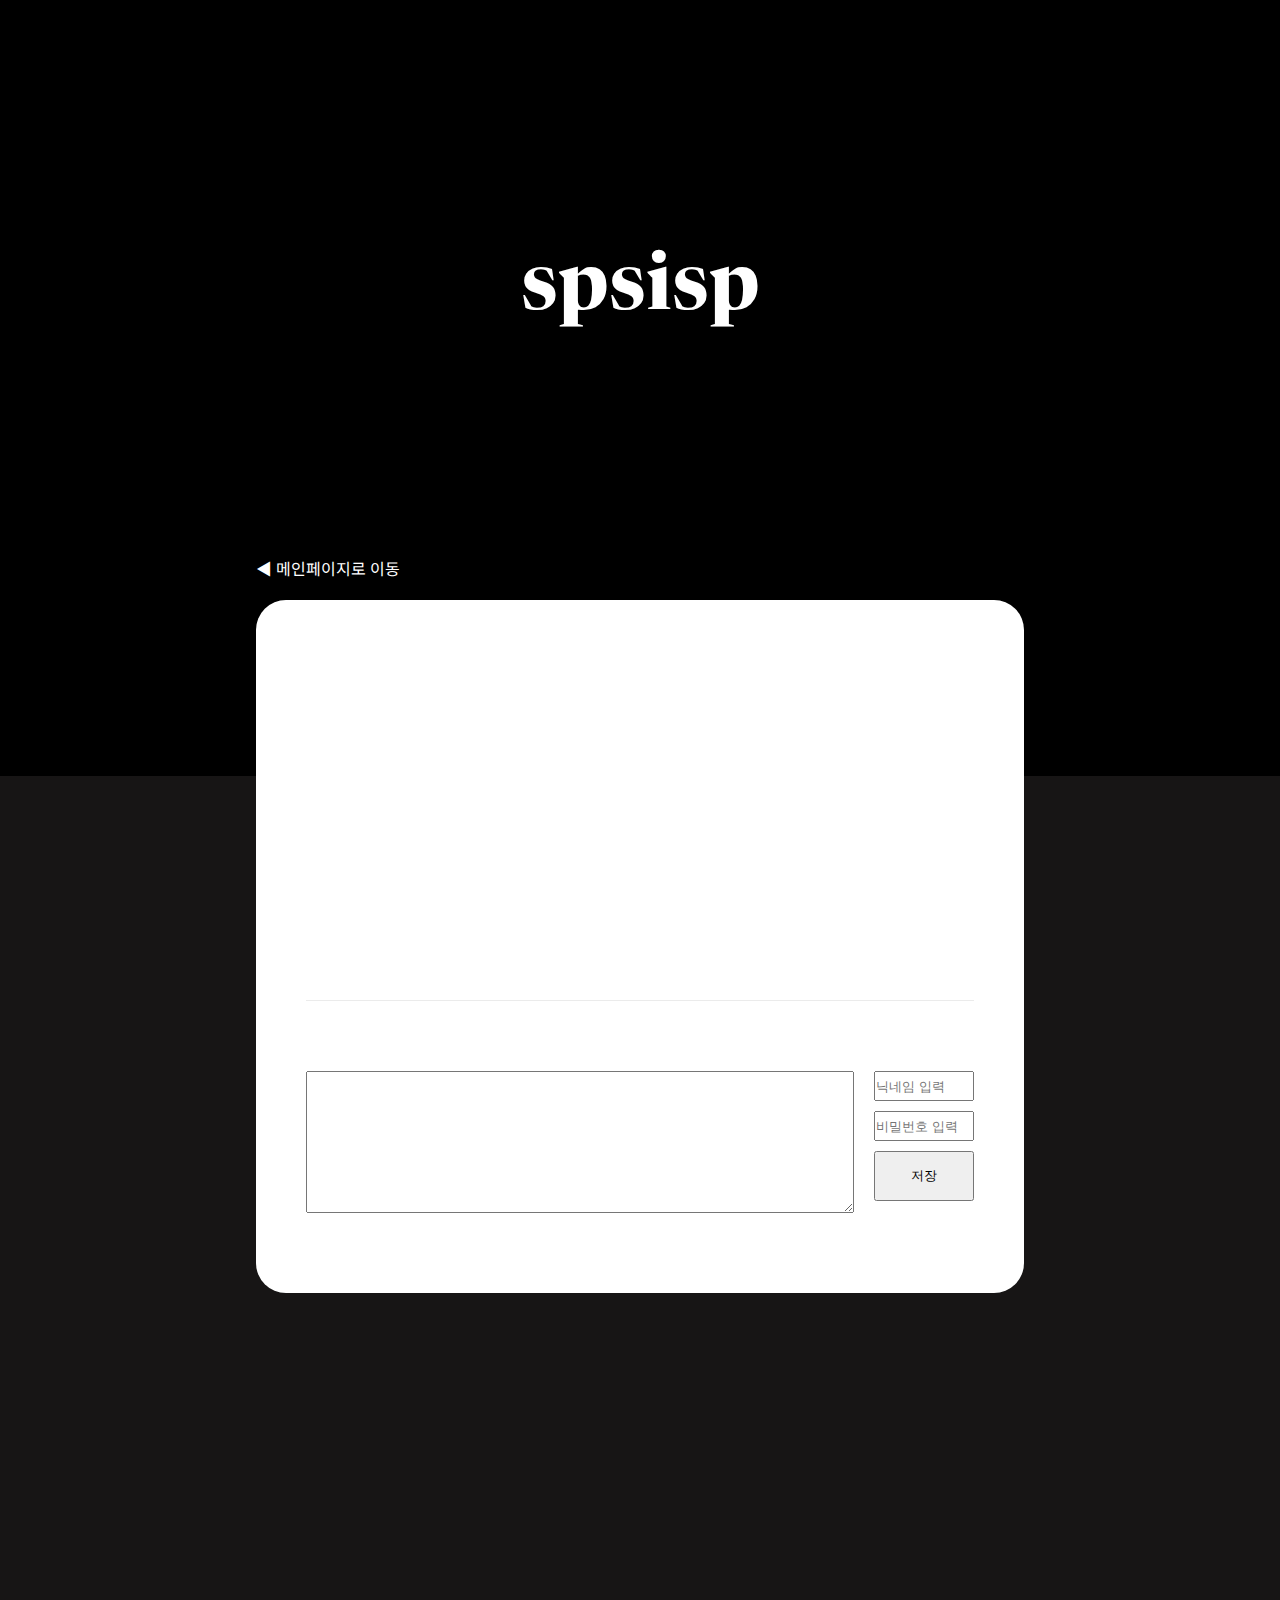
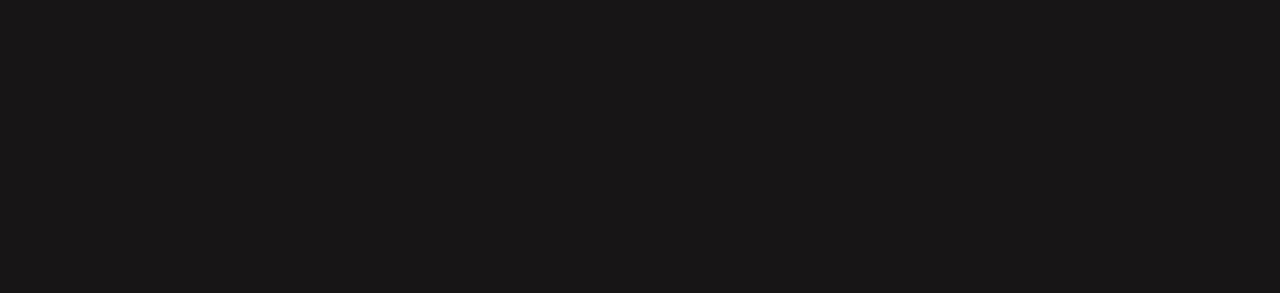
==== commit ac420891: "세부 페이지 유튜브 동영상 재생 (병합 전 상태)" ====
--- a/detail.html
+++ b/detail.html
@@ -7,11 +7,17 @@
     <title>Movie</title>
     <link rel="stylesheet" href="sub.css" />
     <script src="/src/detail.js"></script>
+    <script src="/src/player.js"></script>
   </head>
   <body>
+    <!-- <header class="title">
+    <a href="./index.html">
+      <h1>영화 컬렉션 상세페이지</h1>
+    </a>
+  </header> -->
   <div id="background"></div>
   <header>
-    <h1 id="header-title"></h1>
+    <h1 id="header-title">spsisp</h1>
     <a href="index.html"><span>◀ 메인페이지로 이동</span></a>
   </header>
     <section class="inner">
@@ -19,17 +25,28 @@
 
       </section>
       <section id="review">
+
+
+          <div class="edit-box">
+            <div class="btns">
+              <button class="comment-edit">수정</button>
+              <button class="comment-delete">삭제</button>
+            </div>
+            <input type="password" class="comment-pw" id="comment-pw2" placeholder="비밀번호 입력" />
+          
+          <!-- </div>
+        </div> -->
       </section>
       <div class="submit">
-        <textarea autocomplete="off" name="comment" id="write-comment" cols="auto" rows="5"></textarea>
+        <textarea name="comment" id="write-comment" cols="auto" rows="5"></textarea>
         <div class="submit-btns">
-          <input type="text" class="comment-name" id="comment-name" placeholder="닉네임 입력" maxlength="15"/>
-          <input type="password" class="comment-pw" id="comment-pw1" placeholder="비밀번호 입력" maxlength="15"/>
+          <input type="text" class="comment-name" id="comment-name" placeholder="닉네임 입력" />
+          <input type="password" class="comment-pw" id="comment-pw1" placeholder="비밀번호 입력" />
           <button type="submit" id="submit-btn">저장</button>
 
         </div>
-      </div>
       </section>
     </section>
+    <div id="player"></div>
   </body>
-</html>+</html>
--- a/sub.css
+++ b/sub.css
@@ -12,13 +12,10 @@
 a {
   text-decoration: none;
 }
-button {
-  cursor: pointer;
-}
 body {
   position: relative;
   width: 100%;
-  min-width: 1050px;
+  min-width: 1000px;
   background-color: rgb(23, 21, 21);
 
   font-family: "Noto Sans KR", sans-serif;
@@ -29,7 +26,10 @@
   width: 100%;
   height: 60%;
   background: #000;
-  background-image: linear-gradient(rgba(0, 0, 0, 25%), rgba(0, 0, 0, 100%));
+  background-image: linear-gradient(rgba(0, 0, 0, 25%), rgba(0, 0, 0, 100%)),
+    url(https://image.tmdb.org/t/p/original/q719jXXEzOoYaps6babgKnONONX.jpg);
+
+  /* 페이지에서 movie.poster_path 번호를 받아와서 이미지 변경할 수 있도록 */
 
   background-repeat: no-repeat;
   background-position: top;
@@ -51,7 +51,7 @@
 header > h1 {
   width: 100%;
   margin: 0 auto;
-  padding-top: 200px;
+  padding-top: 250px;
   font-family: "Newsreader", serif;
   font-size: 80px;
   text-align: center;
@@ -83,9 +83,8 @@
 #movie-info {
   display: flex;
   width: 100%;
-  height: 350px;
-  padding-bottom: 50px;
-  border-bottom: 1px solid #ebebeb;
+  height: 300px;
+  font-family: "Nanum Myeongjo", serif;
 }
 .movie-img {
   display: block;
@@ -93,7 +92,7 @@
 .movie-info {
   width: 100%;
   padding: 0px 30px;
-  margin: 0 auto;
+  margin: 10px auto;
   overflow: auto;
 }
 .movie-info::-webkit-scrollbar {
@@ -104,20 +103,10 @@
   background-color: #999;
 }
 .movie-rate {
-  display: flex;
-  align-items: center;
-
   padding-bottom: 15px;
   border-bottom: 1px solid #999;
-
   font-size: 20px;
   font-weight: 700;
-}
-.movie-rate > span {
-  margin-left: 6px;
-  font-size: 17px;
-  font-weight: 300;
-  color: #666;
 }
 .movie-title {
   font-size: 24px;
@@ -125,30 +114,8 @@
   font-weight: 700;
   letter-spacing: 0.2px;
 }
-.movie-detail {
-  display: flex;
-  align-items: center;
-  padding: 10px 0;
-  border-top: 1px solid #999;
-  font-size: 14px;
-  font-weight: 400;
-  color: #333;
-}
-.movie-detail > span:nth-child(2),
-.movie-detail > span:nth-child(4) {
-  margin: 0 10px;
-  color: #bbb;
-}
-.movie-lang {
-  font-size: 12px;
-  text-transform: uppercase;
-  color: #999;
-}
-.movie-popularity {
-  font-size: 12px;
-}
 .movie-desc {
-  padding: 15px 0 5px;
+  padding-top: 15px;
   border-top: 1px solid #999;
 
   color: #333;
@@ -158,16 +125,17 @@
   letter-spacing: 0.2px;
   line-height: 1.5;
 }
-
+#review {
+  width: 100%;
+  margin: 50px auto;
+  padding-top: 20px;
+  border-top: 1px solid #ebebeb;
+}
 .user-review {
   display: flex;
   justify-content: space-between;
   width: 100%;
   margin: 30px 0px;
-}
-.written-comment {
-  width: 100%;
-  flex-grow: 1;
 }
 .writer {
   font-weight: 700;
@@ -184,7 +152,7 @@
 .edit-box {
   display: flex;
   flex-direction: column;
-  align-items: flex-end;
+  align-items: center;
   width: 100px;
   margin-left: 20px;
 }
@@ -225,10 +193,9 @@
   display: flex;
   justify-content: center;
   width: 100%;
-  margin: 50px auto;
-}
-#write-comment, #update-comment {
-  width: 100%;
+  margin: 30px auto;
+}
+#write-comment {
   flex-grow: 1;
   margin-right: 20px;
   padding: 10px;
@@ -253,23 +220,8 @@
   height: 50px;
 }
 
-/* 패스워드 체크 */
-
-#password-check {
-  margin-top: 10px;
-}
-
-#password-check > .comment-pw2 {
-  width: 120px;
-  height: 30px;
-  margin-right: 10px;
-}
-
-#password-check > .comment-confirm, .cancel {
-  width: 40px;
-  height: 30px;
-}
-
-.hidden {
-  display: none;
+#player{
+  position: absolute;
+  top: 0;
+  right: 0;
 }